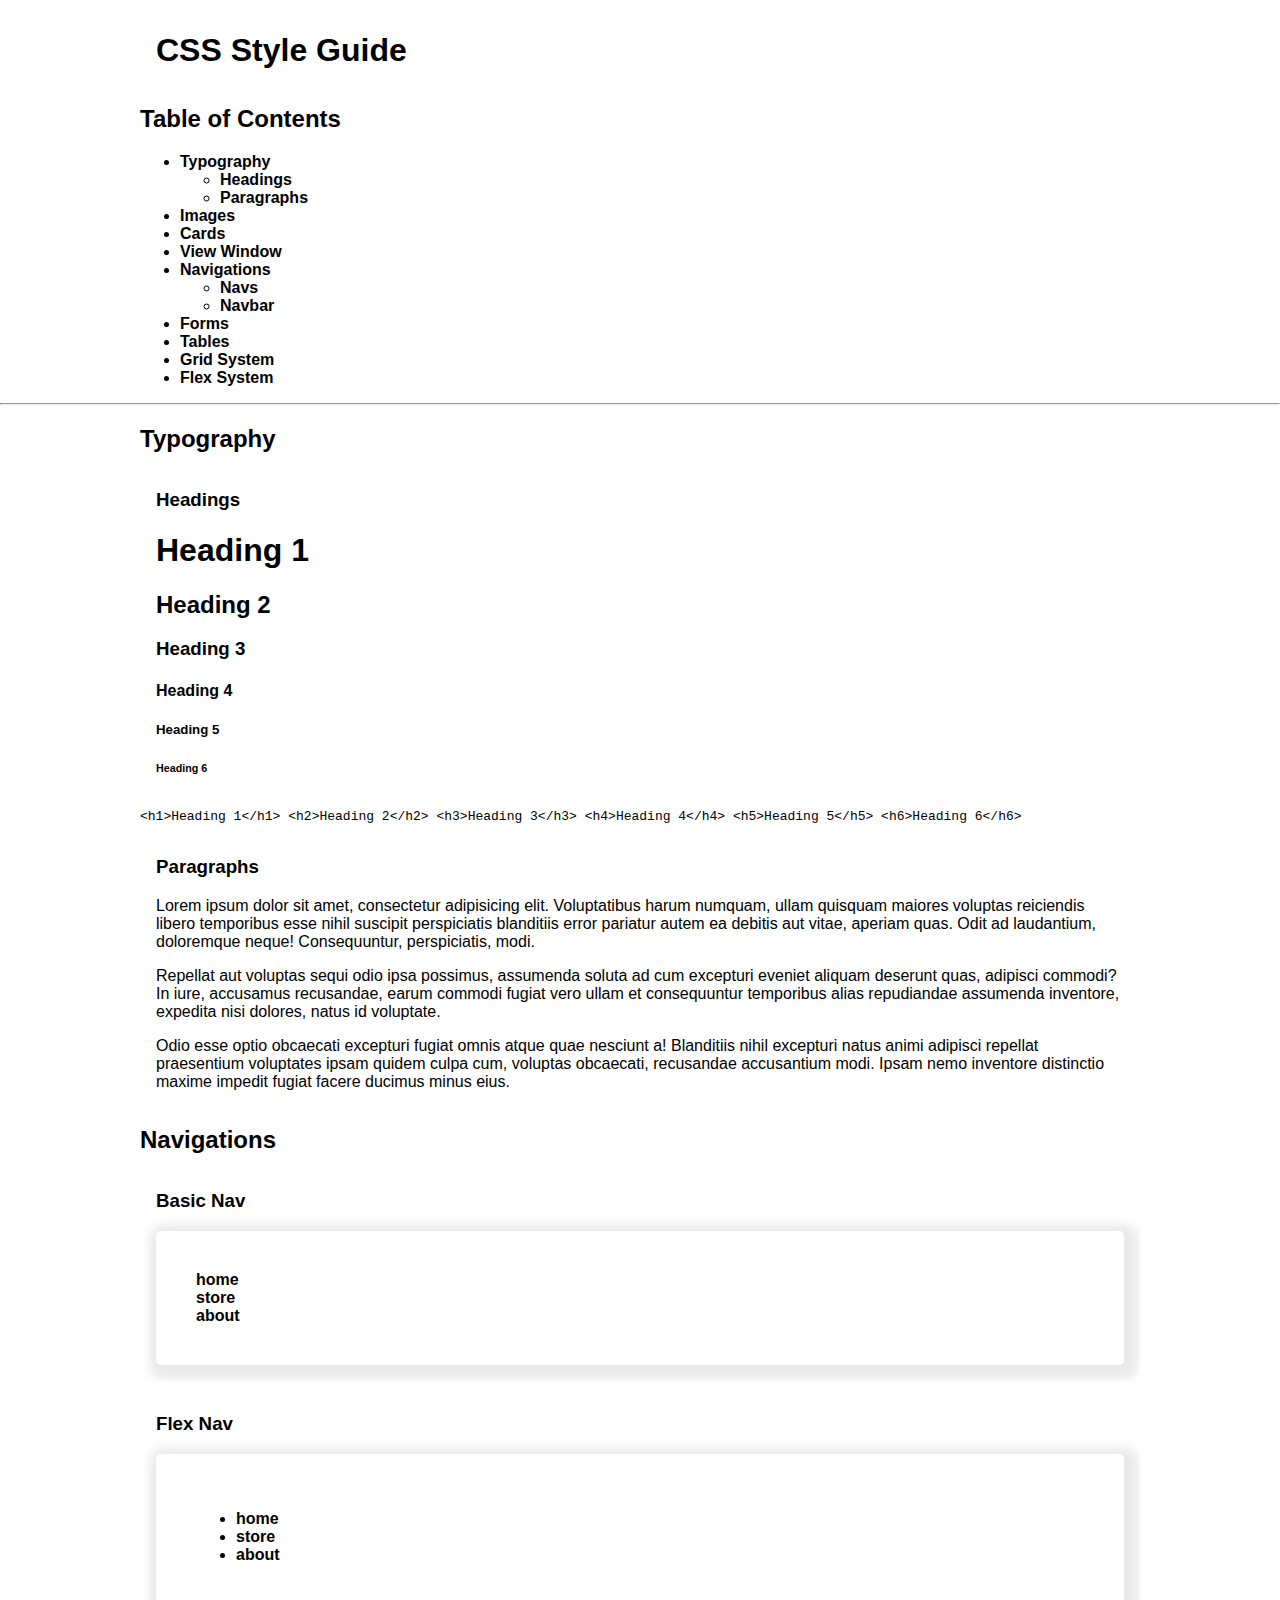
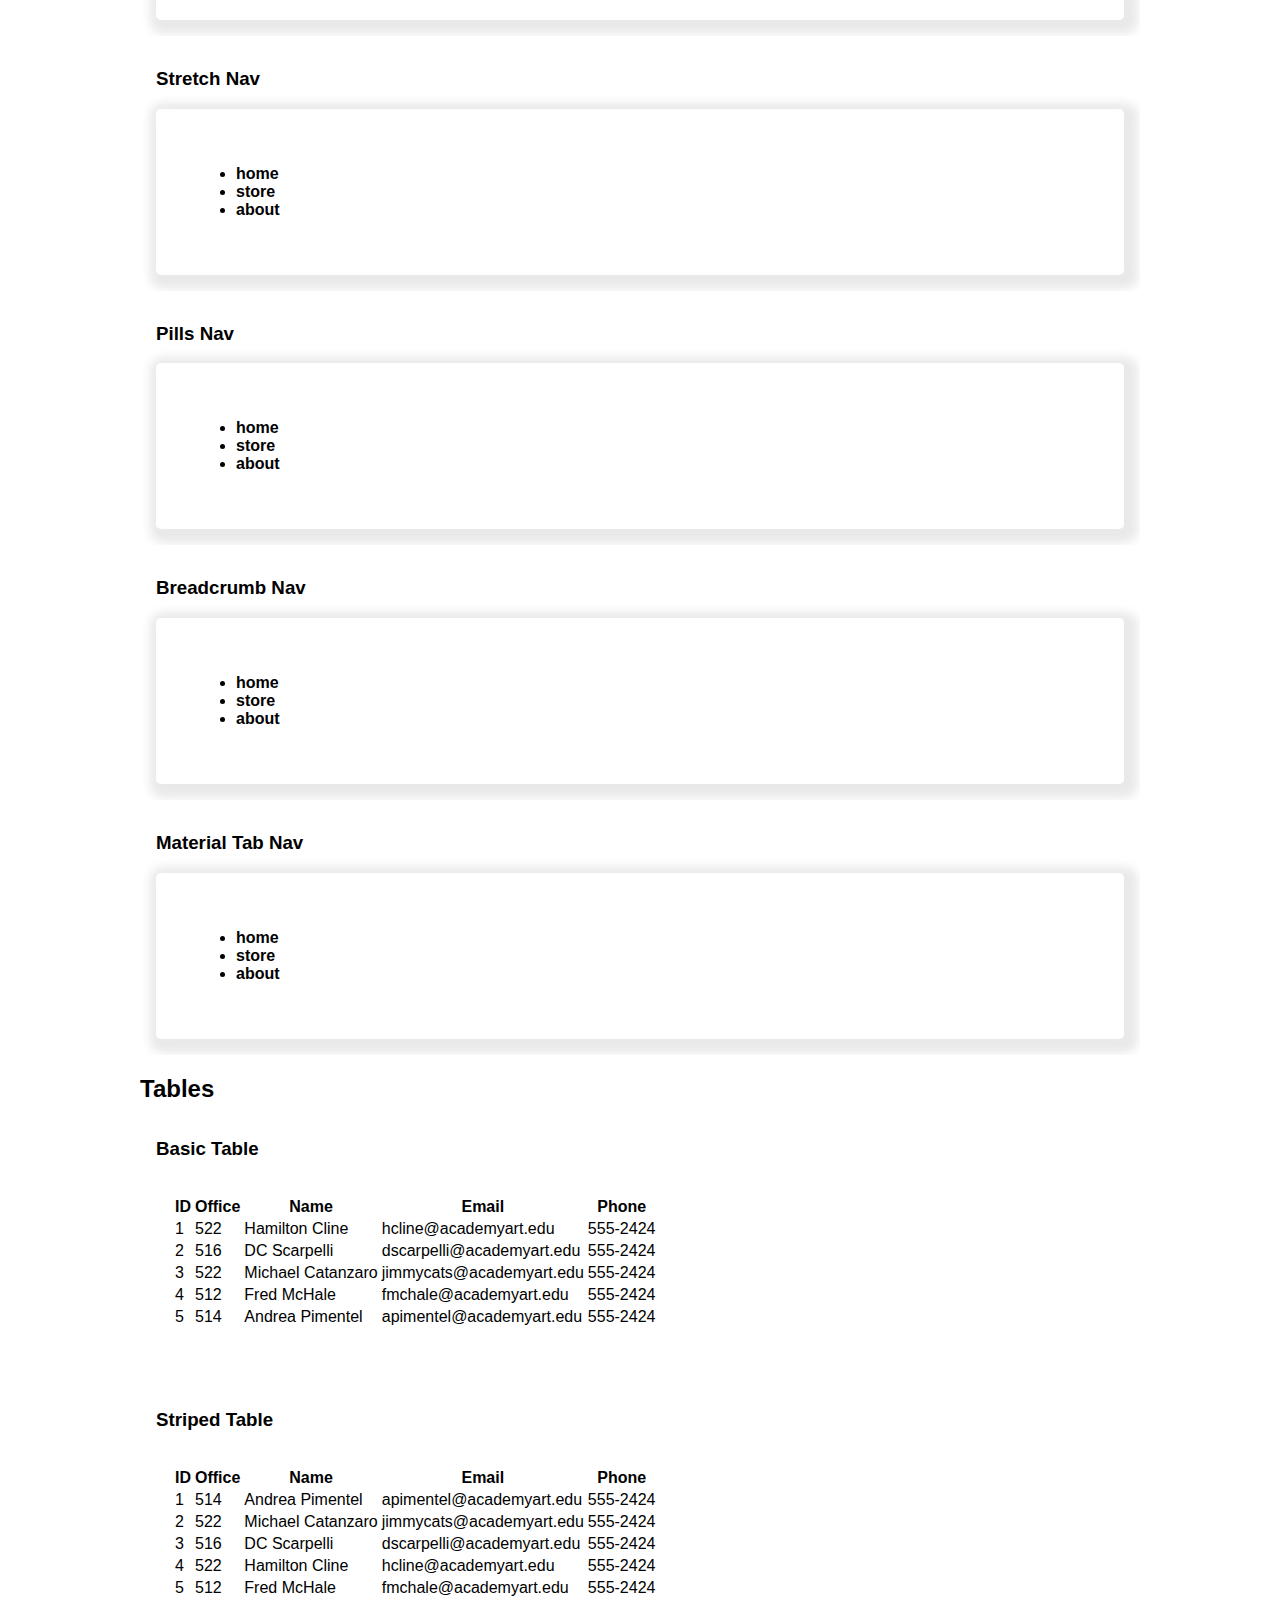
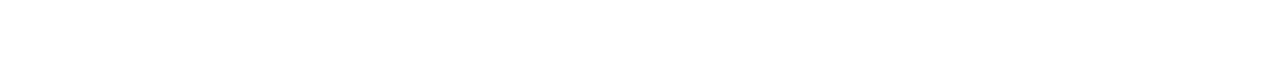
==== kim.yulhee/styleguide/index.html @ fe5c20c9 "edit styleguid" ====
<!DOCTYPE html>
<html lang="en">
<head>
	<meta charset="UTF-8">
	<title>CSS Styleguide</title>

	<meta name="viewport" content="width=device-width">

	<link rel="stylesheet" href="../lib/css/styleguide.css">
	<link rel="stylesheet" href="../lib/css/gridsystem.css">
	<link rel="stylesheet" href="../css/storetheme.css">
</head>
<body>

	<header class="container">
		<div class="card">
			<h1>CSS Style Guide</h1>
		</div>
	</header>

	<div class="container">
		<h2>Table of Contents</h2>

		<ul>
			<li><a href="#typography">Typography</a></li>
			<ul>
				<li><a href="#headings">Headings</a></li>
				<li><a href="#paragraphs">Paragraphs</a></li>
			</ul>
			<li><a href="#images">Images</a></li>
			<li><a href="#cards">Cards</a></li>
			<li><a href="#viewwindow">View Window</a></li>
			<li><a href="#navigations">Navigations</a></li>
			<ul>
				<li><a href="#navs">Navs</a></li>
				<li><a href="#navbar">Navbar</a></li>
			</ul>
			<li><a href="#forms">Forms</a></li>
			<li><a href="#tables">Tables</a></li>
			<li><a href="#grid">Grid System</a></li>
			<li><a href="#flex">Flex System</a></li>
		</ul>
	</div>

	<hr>

	<section id="typography" class="container">
		<h2>Typography</h2>

		
		<div class="card">
			<h3 id="headings">Headings</h3>
			<!-- h$*6>{Heading $} -->
			<h1>Heading 1</h1>
			<h2>Heading 2</h2>
			<h3>Heading 3</h3>
			<h4>Heading 4</h4>
			<h5>Heading 5</h5>
			<h6>Heading 6</h6>
		</div>

		<code>
&lt;h1>Heading 1&lt;/h1>
&lt;h2>Heading 2&lt;/h2>
&lt;h3>Heading 3&lt;/h3>
&lt;h4>Heading 4&lt;/h4>
&lt;h5>Heading 5&lt;/h5>
&lt;h6>Heading 6&lt;/h6>
		</code>


		<div class="card">
			<h3 id="paragraphs">Paragraphs</h3>
			<!-- p*3>lorem40 -->
			<p>Lorem ipsum dolor sit amet, consectetur adipisicing elit. Voluptatibus harum numquam, ullam quisquam maiores voluptas reiciendis libero temporibus esse nihil suscipit perspiciatis blanditiis error pariatur autem ea debitis aut vitae, aperiam quas. Odit ad laudantium, doloremque neque! Consequuntur, perspiciatis, modi.</p>
			<p>Repellat aut voluptas sequi odio ipsa possimus, assumenda soluta ad cum excepturi eveniet aliquam deserunt quas, adipisci commodi? In iure, accusamus recusandae, earum commodi fugiat vero ullam et consequuntur temporibus alias repudiandae assumenda inventore, expedita nisi dolores, natus id voluptate.</p>
			<p>Odio esse optio obcaecati excepturi fugiat omnis atque quae nesciunt a! Blanditiis nihil excepturi natus animi adipisci repellat praesentium voluptates ipsam quidem culpa cum, voluptas obcaecati, recusandae accusantium modi. Ipsam nemo inventore distinctio maxime impedit fugiat facere ducimus minus eius.</p>
		</div>
	</section>

	<section id="navigations" class="container">
		<h2>Navigations</h2>

		<script>
		const makeNav = (classes="") => {
			const links = ["home","store","about"];
			let ran = Math.floor(Math.random()*links.length);
			return `
			<div class="card soft">
			<nav class="${classes}">
				<ul>
					${links.reduce((r,o,i)=>r+`<li ${i===ran?'class="active"':''}>
						<a href="#">${o}</a>
					</li>`,'')}
					
				</ul>
			</nav>
			</div>
			`
		}
		</script>

		<div class="card">
			<h3>Basic Nav</h3>

			<!-- nav.nav>ul>li*3>a[href=#]>{Link $} -->
			<script>document.write(makeNav("nav"))</script>
		</div>

		<div class="card">
			<h3>Flex Nav</h3>

			<script>document.write(makeNav("nav-flex"))</script>
		</div>

		<div class="card">
			<h3>Stretch Nav</h3>

			<script>document.write(makeNav("nav-stretch"))</script>
		</div>

		<div class="card">
			<h3>Pills Nav</h3>

			<script>document.write(makeNav("nav-pills"))</script>
		</div>

		<div class="card">
			<h3>Breadcrumb Nav</h3>

			<script>document.write(makeNav("nav-crumbs"))</script>
		</div>

		<div class="card">
			<h3>Material Tab Nav</h3>

			<script>document.write(makeNav("nav-material"))</script>
		</div>
	</section>


	<section id="tables" class="container">
		<h2>Tables</h2>

		<script>
		// THIS IS JUST FOR EXAMPLES
		const makeTable = (classes='') => {
			const head = ["ID","Office","Name","Email","Phone"];
			const body = [
				["522","Hamilton Cline",	"hcline@academyart.edu",	"555-2424"],
				["512","Fred McHale",		"fmchale@academyart.edu",	"555-2424"],
				["522","Michael Catanzaro",	"jimmycats@academyart.edu",	"555-2424"],
				["514","Andrea Pimentel",	"apimentel@academyart.edu",	"555-2424"],
				["516","DC Scarpelli",		"dscarpelli@academyart.edu","555-2424"]
			].sort(()=>Math.random()-.5);
			return `
			<div class="container">
			<div class="card card-light">
			<table class="${classes}">
				<thead><tr>${head.reduce((r,o)=>r+`<th>${o}</th>`,"")}</tr></thead>
				<tbody>${body.reduce((r,o,i)=>r+
					`<tr>${
						[i+1,...o].reduce((r,o)=>r+`<td>${o}</td>`,"")
					}</tr>`
				,"")}</tbody>
			</table>
			</div>
			</div>
			`;
		}
		</script>



		<div class="card">
			<h3>Basic Table</h3>

			<script>document.write(makeTable("table"))</script>
		</div>

		<div class="card">
			<h3>Striped Table</h3>

			<script>document.write(makeTable("table striped"))</script>
		</div>
	</section>


	<script src="https://code.jquery.com/jquery-3.2.1.min.js"></script>

	<script>
	$("[class*='nav'] a").on("click",function(e){
		e.preventDefault();
		$(this).parent().addClass("active")
			.siblings().removeClass("active")
	})
	</script>
	
</body>
</html>
---- kim.yulhee/lib/css/styleguide.css ----
/* ELEMENT RESETS */

*, *::before, *::after {
	box-sizing:border-box;
}

:root {
    --color-neutral-dark: #333;
    --color-neutral-medium: #999;
    --color-neutral-light: #f9f9f9;;
    --header-height:3rem;
}

body {
	margin:0;
	font-size:100%;
	font-family: 'Montserrat', sans-serif;
}

h1,
h2,
h3,
h4,
h5,
h6 {
	font-family: 'Montserrat', sans-serif;
}


a {
	color:inherit;
	font-weight:bold;
	text-decoration: none;
}
a:hover {
	text-decoration: underline;
}





/* SMALL CLASSES */

.container {
	max-width:1000px;
	margin-right: auto;
	margin-left: auto;
}

.categories {
	text-align: center;
	padding: 20px 20px 10px 20px;
	width: 100%;
}
.footer {
  width: 100%;
  height: auto;
  color: white;
  background-color: #212121;
  text-align: center;
  font-size: 14px;
  margin-top: 200px;
  padding: 30px 30px 30px 30px;
  text-decoration: none;x
}

.image_div {
	width: 100px;
	height: 100px;
	margin: auto;
}



/* ATOMIC CLASSES */

.display-flex { display:flex; }
.display-inline-flex { display:inline-flex; }
.display-block { display:block; }
.display-inline-block { display:inline-block; }

.flex-stretch { flex: 1 1 auto; }
.flex-none { flex: none; }

.flex-align-center { align-items:center; }
.flex-justify-center { justify-content:center; }




/* COMPONENT CLASSES */

.navbar {
	background-color:var(--color-neutral-dark);
	color:var(--color-neutral-light);
	line-height: var(--header-height);
	padding: 20px 0px 20px 0px;
}
.navbar h1 {
	margin:0;
	font-size:1em;
}
.navbar a {
	padding:0 1em;
}


.nav ul {
	list-style-type:none;
	margin-top: 0;
	margin-bottom: 0;
	padding-left: 0;
}




/* CARD */
.card {
	background-color:white;
	padding:1em;
	overflow:hidden;
	position:relative;
	margin-top: 1em;
	margin-bottom: 1em;
}

	.card>:first-child { margin-top:0; }
	.card>:last-child { margin-bottom:0; }

	.card.soft {
    	box-shadow: 4px 4px 10px 10px rgba(39,43,38,0.1);
		border-radius:0.3em;
		padding: 40px;
	}

	.card.medium {
		background-color:var(--color-neutral-medium);
	}

	.card.flat {
		padding:0;
	}



/* VIEW WINDOW */

.view-window {
	height:100vh;
	position:relative;
	overflow:hidden;
	background-size:cover;
	background-position:center;
}
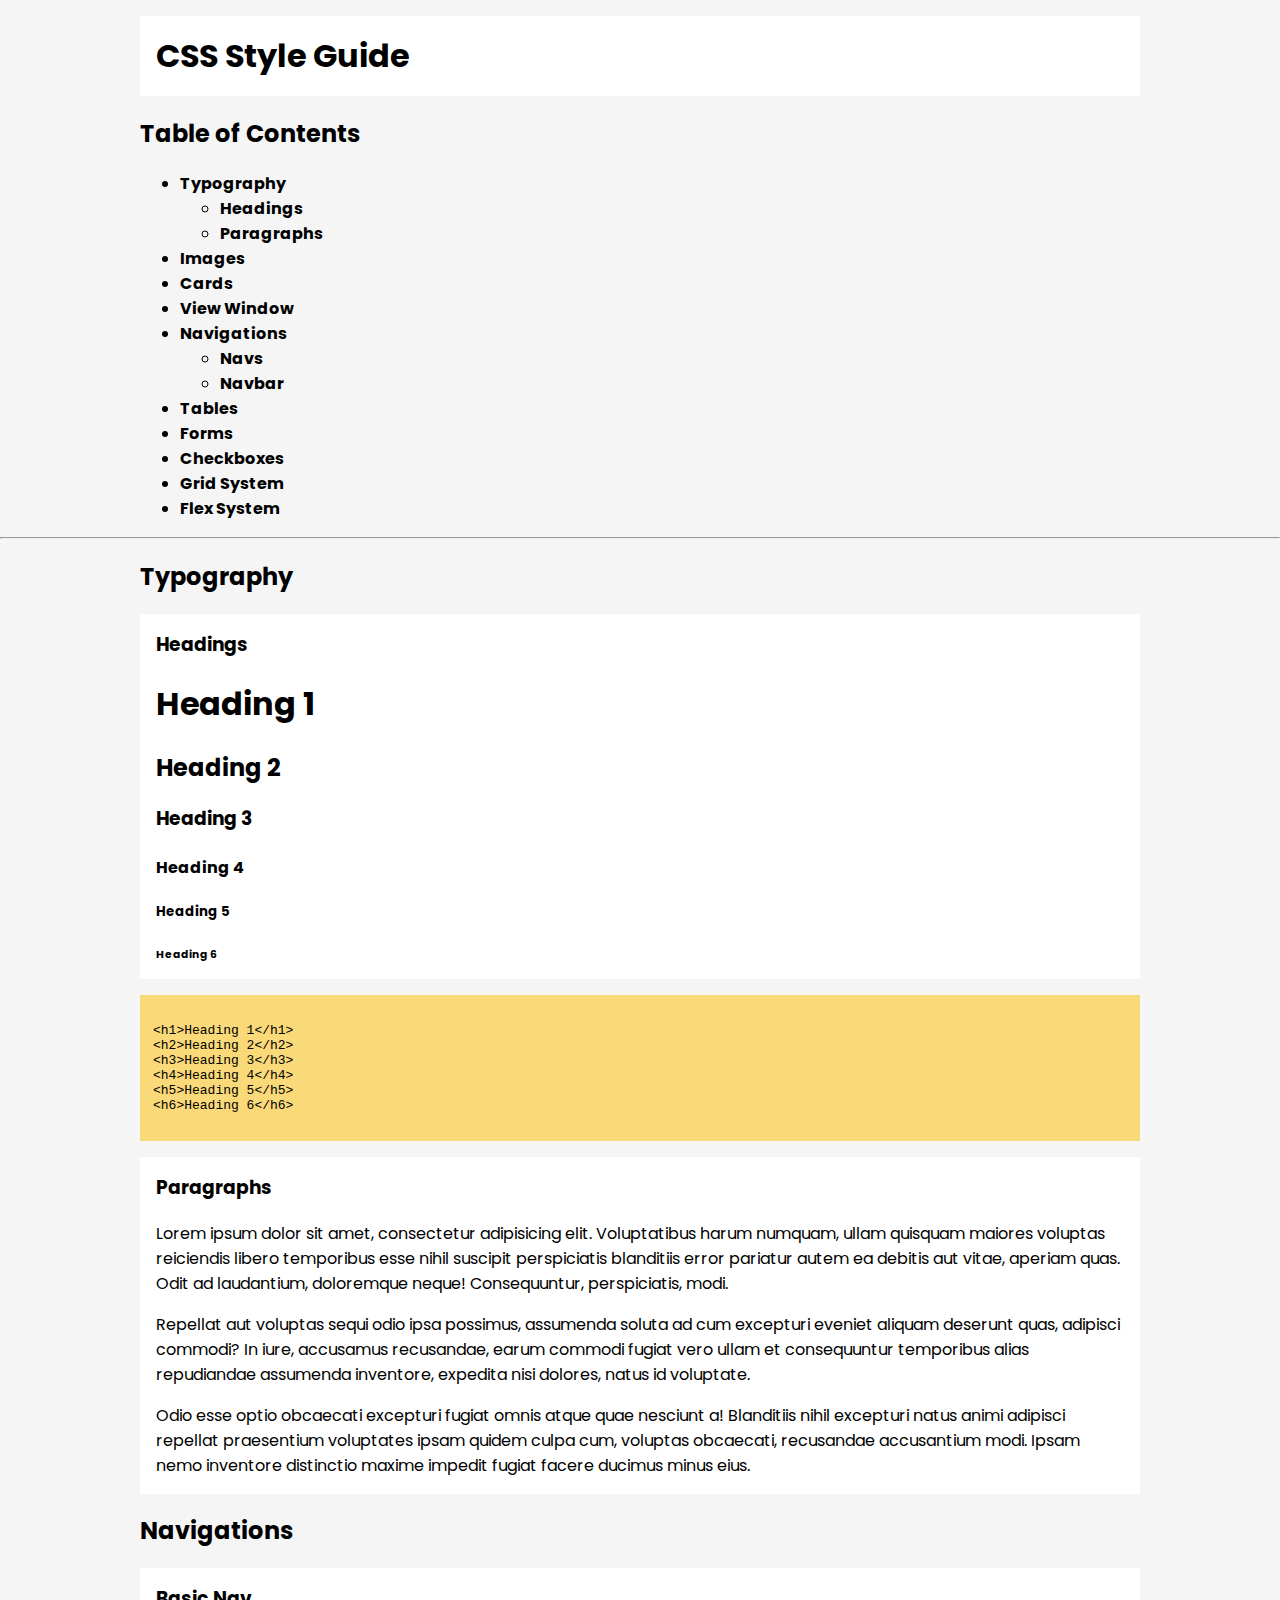
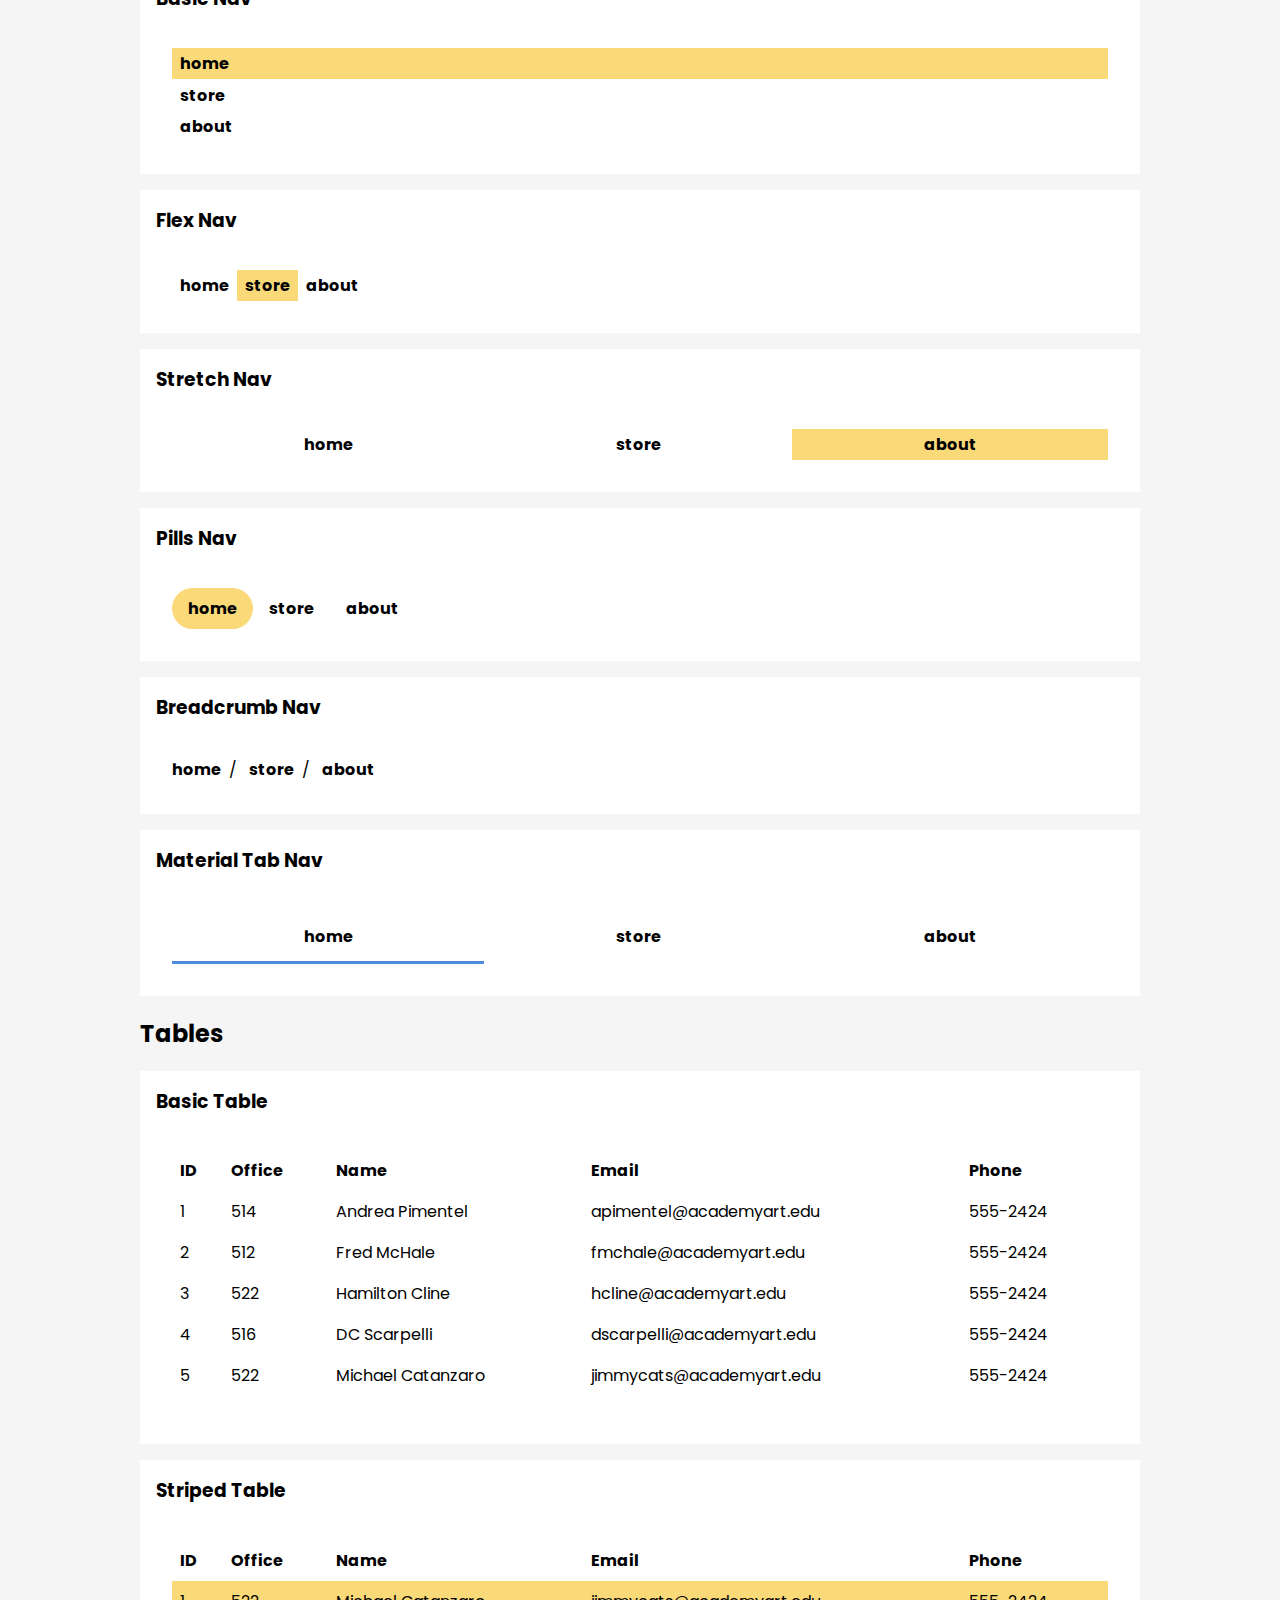
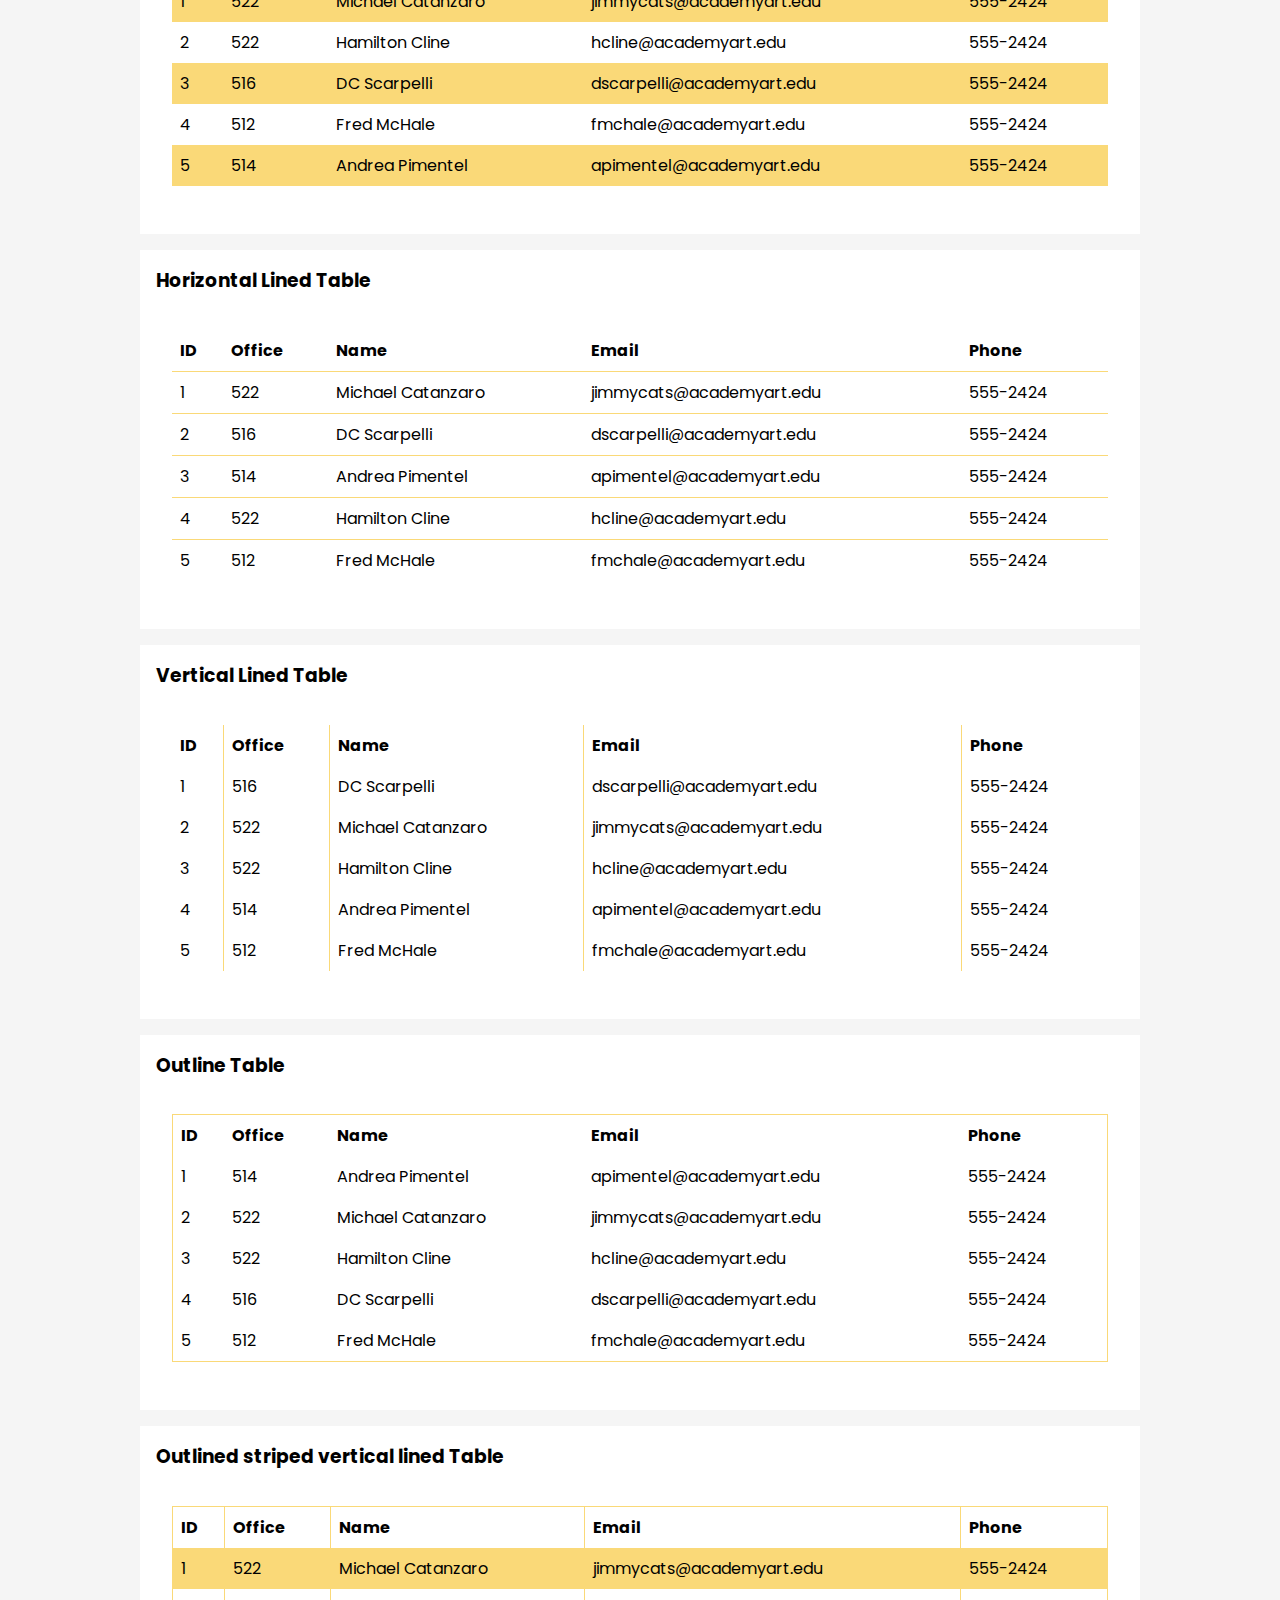
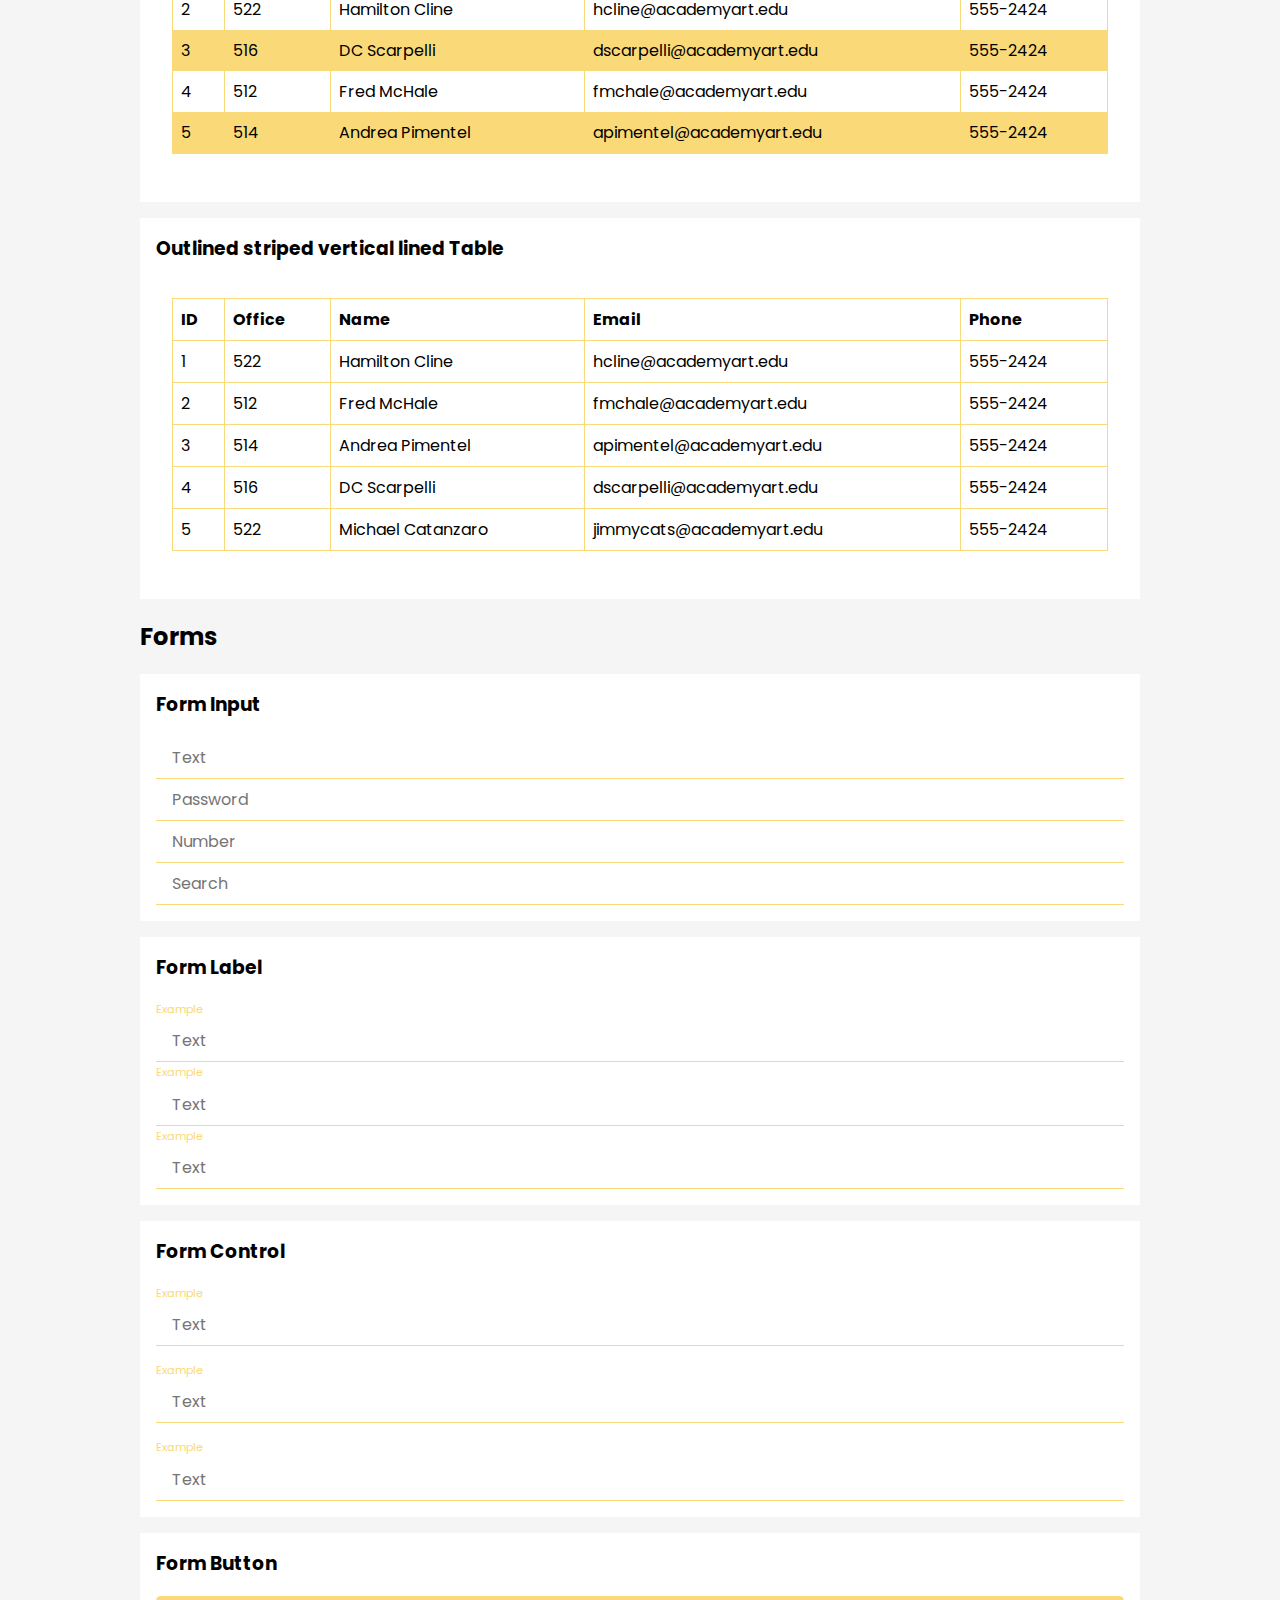
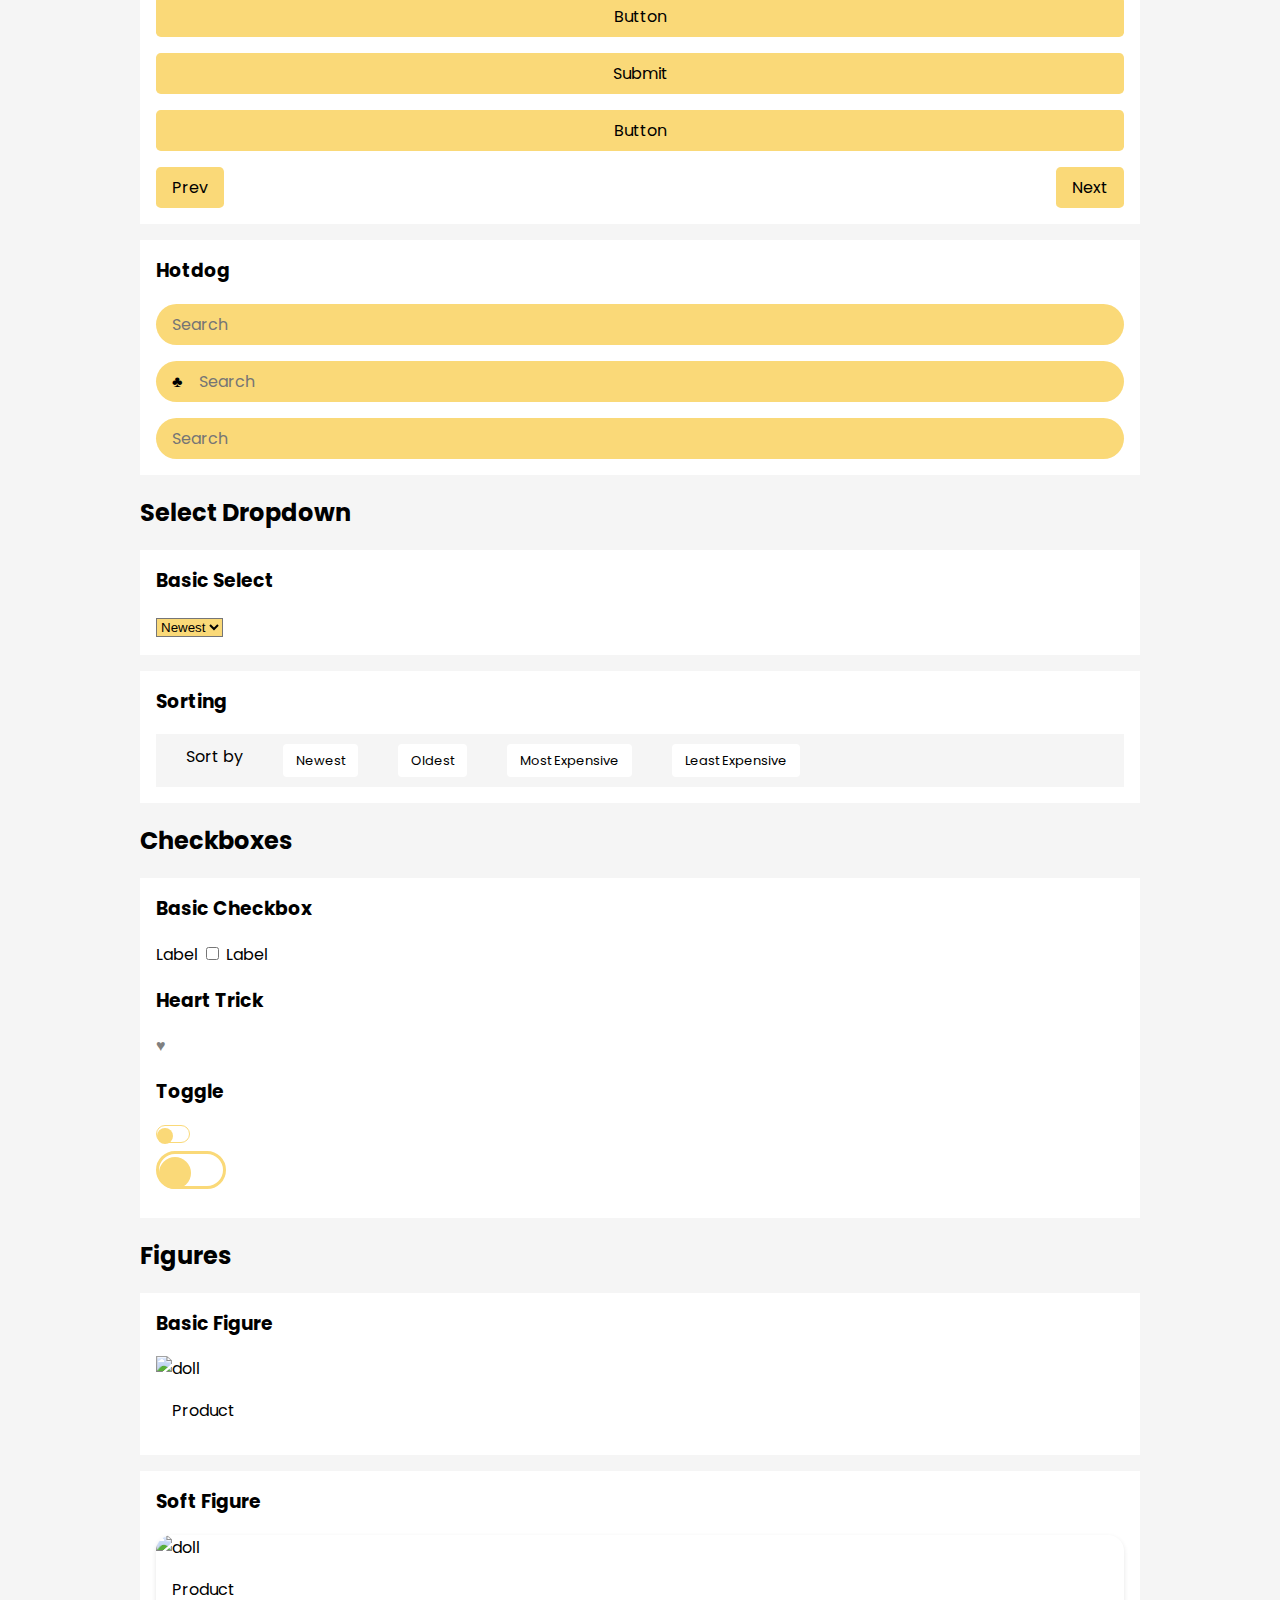
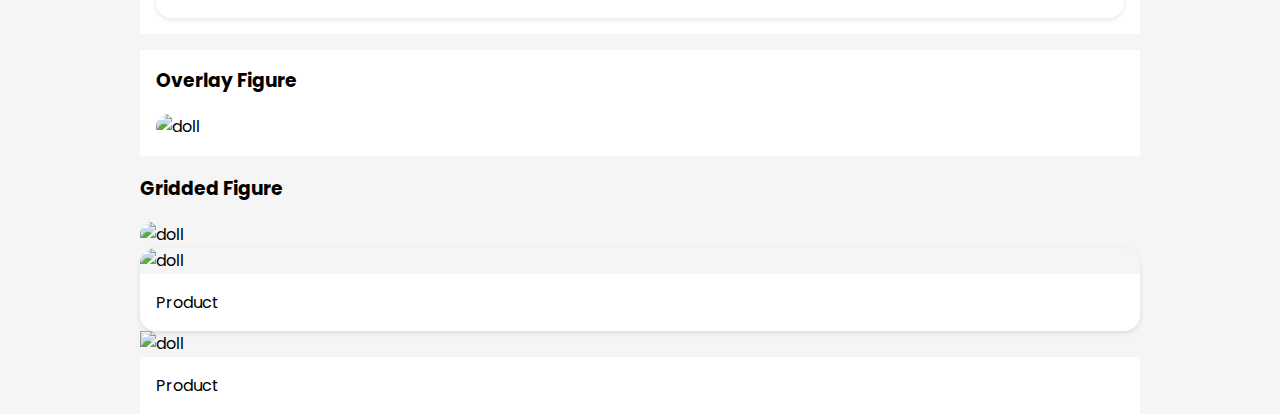
==== commit c9545677: "edit website for final" ====
--- a/kim.yulhee/styleguide/index.html
+++ b/kim.yulhee/styleguide/index.html
@@ -10,6 +10,8 @@
 	<link rel="stylesheet" href="../lib/css/styleguide.css">
 	<link rel="stylesheet" href="../lib/css/gridsystem.css">
 	<link rel="stylesheet" href="../css/storetheme.css">
+	<link href="https://fonts.googleapis.com/css?family=Poppins&display=swap" rel="stylesheet">
+
 </head>
 <body>
 
@@ -36,8 +38,9 @@
 				<li><a href="#navs">Navs</a></li>
 				<li><a href="#navbar">Navbar</a></li>
 			</ul>
+			<li><a href="#tables">Tables</a></li>
 			<li><a href="#forms">Forms</a></li>
-			<li><a href="#tables">Tables</a></li>
+			<li><a href="#checboxes">Checkboxes</a></li>
 			<li><a href="#grid">Grid System</a></li>
 			<li><a href="#flex">Flex System</a></li>
 		</ul>
@@ -184,7 +187,280 @@
 
 			<script>document.write(makeTable("table striped"))</script>
 		</div>
-	</section>
+
+		<div class="card">
+			<h3>Horizontal Lined Table</h3>
+
+			<script>document.write(makeTable("table lined horizontal"))</script>
+		</div>
+
+		<div class="card">
+			<h3>Vertical Lined Table</h3>
+
+			<script>document.write(makeTable("table lined vertical"))</script>
+		</div>
+
+		<div class="card">
+			<h3>Outline Table</h3>
+
+			<script>document.write(makeTable("table lined outline"))</script>
+		</div>
+
+		<div class="card">
+			<h3>Outlined striped vertical lined Table</h3>
+
+			<script>document.write(makeTable("table striped lined outline vertical"))</script>
+		</div>
+
+		<div class="card">
+			<h3>Outlined striped vertical lined Table</h3>
+
+			<script>document.write(makeTable("table lined all"))</script>
+		</div>
+	</section>
+
+
+	<section id="forms" class="container">
+		<h2>Forms</h2>
+
+		<div class="card">
+			<h3>Form Input</h3>
+
+			<input type="text" class="form-input" placeholder="Text">
+			<input type="password" class="form-input" placeholder="Password">
+			<input type="number" class="form-input" placeholder="Number">
+			<input type="search" class="form-input" placeholder="Search">
+		</div>
+
+		<div class="card">
+			<h3>Form Label</h3>
+
+			<label for="input-example1" class="form-label">Example</label>
+			<input type="text" class="form-input" placeholder="Text" id="input-example1">
+
+			<label for="input-example2" class="form-label">Example</label>
+			<input type="text" class="form-input" placeholder="Text" id="input-example2">
+
+			<label for="input-example3" class="form-label">Example</label>
+			<input type="text" class="form-input" placeholder="Text" id="input-example3">
+		</div>
+
+		<div class="card">
+			<h3>Form Control</h3>
+
+			<div class="form-control">
+				<label for="input-example4" class="form-label">Example</label>
+				<input type="text" class="form-input" placeholder="Text" id="input-example4">
+			</div>
+
+			<div class="form-control">
+				<label for="input-example5" class="form-label">Example</label>
+				<input type="text" class="form-input" placeholder="Text" id="input-example5">
+			</div>
+
+			<div class="form-control">
+				<label for="input-example6" class="form-label">Example</label>
+				<input type="text" class="form-input" placeholder="Text" id="input-example6">
+			</div>
+		</div>
+
+		<div class="card">
+			<h3>Form Button</h3>
+
+			<div class="form-control">
+				<button type="button" class="form-button">Button</button>
+			</div>
+
+			<div class="form-control">
+				<input type="submit" class="form-button" value="Submit">
+			</div>
+
+			<div class="form-control">
+				<a href="#" class="form-button">Button</a>
+			</div>
+
+			<div class="form-control display-flex">
+				<div class="flex-none">
+					<a href="#" class="form-button">Prev</a>
+				</div>
+				<div class="flex-stretch"></div>
+				<div class="flex-none">
+					<a href="#" class="form-button">Next</a>
+				</div>
+			</div>
+		</div>
+
+		<div class="card">
+			<h3>Hotdog</h3>
+
+			<div class="form-control">
+				<input type="search" class="hotdog" placeholder="Search">
+			</div>
+
+			<div class="form-control">
+				<label class="hotdog">
+					<div class="flex-none">&clubs;</div>
+					<div class="flex-stretch">
+						<input type="search" placeholder="Search">
+					</div>
+				</label>
+			</div>
+
+			<div class="form-control display-flex">
+				<div class="flex-stretch"></div>
+				<input type="search" class="hotdog" placeholder="Search">
+			</div>
+		</div>
+	</section>
+
+	<section id="checkboxes" class="container">
+		<h2>Select Dropdown</h2>
+
+		<div class="card">
+			<h3>Basic Select</h3>
+			<div class="form-select">
+				<select>
+					<option value="1">Newest</option>
+					<option value="2">Oldest</option>
+				</select>
+			</div>
+		</div>
+
+		<div class="card">
+			<h3>Sorting</h3>
+			<div class="form-control display-flex filter-bar">
+				<div class="flex-none filter-item">
+					Sort by
+				</div>
+				<div class="filter-item">
+					<button type="button" class="filter-button form-button js-sort" data-value=1>Newest</button>
+				</div>
+				<div class="filter-item">
+					<button type="button" class="filter-button form-button js-sort" data-value=2>Oldest</button>
+				</div>
+				<div class="filter-item">
+					<button type="button" class="filter-button form-button js-sort" data-value=3>
+					Most Expensive</button>
+				</div>
+				<div class="filter-item">
+					<button type="button" class="filter-button form-button js-sort" data-value=4>Least Expensive</button>
+				</div>
+			</div>
+		</div>
+	</section>
+
+
+	<section id="checkboxes" class="container">
+		<h2>Checkboxes</h2>
+
+		<div class="card">
+			<h3>Basic Checkbox</h3>
+
+			<div class="form-control">
+				<label for="check-example1">Label</label>
+				<label>
+					<input type="checkbox" id="check-example1">
+					Label
+				</label>
+			</div>
+
+			<h3>Heart Trick</h3>
+
+			<div class="form-control">
+				<div class="heart-toggle">
+					<input type="checkbox" id="heart-example1" class="hidden">
+					<label for="heart-example1">&hearts;</label>
+				</div>
+			</div>
+
+			<h3>Toggle</h3>
+
+			<div class="form-control">
+				<div class="toggle">
+					<input type="checkbox" id="toggle1" class="hidden">
+					<label for="toggle1"></label>
+				</div>
+				<div class="toggle" style="font-size:2em">
+					<input type="checkbox" id="toggle2" class="hidden">
+					<label for="toggle2"></label>
+				</div>
+			</div>
+		</div>
+	</section>
+
+
+
+	<section id="figures" class="container">
+		<h2>Figures</h2>
+
+		<div class="card">
+			<h3>Basic Figure</h3>
+
+			<figure class="product-figure">
+				<img src="../img/stuffed_animal_1.JPG" alt="doll">
+				<figcaption>
+					Product
+				</figcaption>
+			</figure>
+		</div>
+
+		<div class="card">
+			<h3>Soft Figure</h3>
+
+			<figure class="product-figure soft">
+				<img src="../img/stuffed_animal_1.JPG" alt="doll">
+				<figcaption>
+					Product
+				</figcaption>
+			</figure>
+		</div>
+
+		<div class="card">
+			<h3>Overlay Figure</h3>
+
+			<figure class="product-figure overlay">
+				<img src="../img/stuffed_animal_1.JPG" alt="doll">
+				<figcaption>
+					Product
+				</figcaption>
+			</figure>
+		</div>
+
+		<h3>Gridded Figure</h3>
+		<div class="grid gap">
+			<div class="col-xs-12 col-md-4">
+
+				<figure class="product-figure overlay">
+					<img src="../img/stuffed_animal_1.JPG" alt="doll">
+					<figcaption>
+						Product
+					</figcaption>
+				</figure>
+			</div>
+			<div class="col-xs-12 col-md-4">
+				<figure class="product-figure soft">
+					<img src="../img/stuffed_animal_1.JPG" alt="doll">
+					<figcaption>
+						Product
+					</figcaption>
+				</figure>
+			</div>
+			<div class="col-xs-12 col-md-4">
+				<figure class="product-figure">
+					<img src="../img/stuffed_animal_1.JPG" alt="doll">
+					<figcaption>
+						Product
+					</figcaption>
+				</figure>
+			</div>
+		</div>
+
+	</section>
+
+
+
+
+
 
 
 	<script src="https://code.jquery.com/jquery-3.2.1.min.js"></script>
--- a/kim.yulhee/lib/css/styleguide.css
+++ b/kim.yulhee/lib/css/styleguide.css
@@ -5,16 +5,27 @@
 }
 
 :root {
-    --color-neutral-dark: #333;
-    --color-neutral-medium: #999;
-    --color-neutral-light: #f9f9f9;;
+    --color-neutral-dark: #fad978;
+    --color-neutral-medium: #fad978;
+    --color-neutral-light: #fad978;
+    --color-neutral-medium: #fad978;
+
+    --color-main-dark: #fad978;
+    --color-main-medium: #4a8be0;
+    --color-main-light: #fad978;
+
     --header-height:3rem;
 }
 
 body {
 	margin:0;
 	font-size:100%;
-	font-family: 'Montserrat', sans-serif;
+	font-family: 'Poppins', sans-serif;
+    background-color:#f5f5f5;
+}
+
+.product-description{
+	color: #000000;
 }
 
 h1,
@@ -23,9 +34,19 @@
 h4,
 h5,
 h6 {
-	font-family: 'Montserrat', sans-serif;
-}
-
+	font-family: 'Poppins', sans-serif;
+	color: #000000;
+}
+
+
+
+.product_list_title {
+  text-align: center;
+}
+
+.texts{
+	text-align: center;
+}
 
 a {
 	color:inherit;
@@ -36,9 +57,63 @@
 	text-decoration: underline;
 }
 
-
-
-
+code {
+	display:block;
+	padding:1em;
+	white-space:pre-wrap;
+	background-color:var(--color-neutral-dark);
+	color:black;
+}
+
+.photo{
+	width: 100%;
+}
+
+
+.main-photo {
+	padding:1em;
+	overflow:hidden;
+	position:relative;
+	margin-top: 1em;
+	margin-bottom: 1em;
+}
+
+.product-main {
+  background-color:#fad978;
+  margin: 10px;
+}
+
+.product-main figcaption {
+  padding:1em;
+  background-color:#fad978;
+}
+
+.image-square {
+	margin: 0 20px 0 0;
+}
+
+.logo-text {
+	display: inline-block;
+}
+
+.button-wrapper {
+	padding: 0 5px;
+}
+
+.user-list {
+	padding: 5px 0;
+}
+
+.footer-text {
+	text-align: left;
+	margin-left: 20%;
+	margin-right: 20%;
+}
+
+.footer-content {
+	width: 70%;
+	margin-left:15%;
+}
 
 /* SMALL CLASSES */
 
@@ -48,28 +123,7 @@
 	margin-left: auto;
 }
 
-.categories {
-	text-align: center;
-	padding: 20px 20px 10px 20px;
-	width: 100%;
-}
-.footer {
-  width: 100%;
-  height: auto;
-  color: white;
-  background-color: #212121;
-  text-align: center;
-  font-size: 14px;
-  margin-top: 200px;
-  padding: 30px 30px 30px 30px;
-  text-decoration: none;x
-}
-
-.image_div {
-	width: 100px;
-	height: 100px;
-	margin: auto;
-}
+.hidden { display:none; }
 
 
 
@@ -89,13 +143,12 @@
 
 
 
+
 /* COMPONENT CLASSES */
 
 .navbar {
 	background-color:var(--color-neutral-dark);
-	color:var(--color-neutral-light);
 	line-height: var(--header-height);
-	padding: 20px 0px 20px 0px;
 }
 .navbar h1 {
 	margin:0;
@@ -106,11 +159,84 @@
 }
 
 
+.nav-material ul,
+.nav-crumbs ul,
+.nav-pills ul,
+.nav-stretch ul,
+.nav-flex ul,
 .nav ul {
 	list-style-type:none;
 	margin-top: 0;
 	margin-bottom: 0;
 	padding-left: 0;
+}
+.nav-material a,
+.nav-pills a,
+.nav-stretch a,
+.nav-flex a,
+.nav a {
+	display:block;
+	padding:0.2em 0.5em;
+	text-decoration:none;
+}
+.nav-pills a:hover,
+.nav-stretch a:hover,
+.nav-flex a:hover,
+.nav a:hover {
+	background-color:var(--color-neutral-medium);
+	color:white;
+}
+.nav-pills li.active a,
+.nav-stretch li.active a,
+.nav-flex li.active a,
+.nav li.active a {
+	background-color:var(--color-neutral-light);
+}
+
+.nav-material ul,
+.nav-crumbs ul,
+.nav-pills ul,
+.nav-stretch ul,
+.nav-flex ul {
+	display:flex;
+}
+.nav-material li,
+.nav-stretch li {
+	flex:1 1 auto;
+	text-align:center;
+}
+
+
+.nav-pills a {
+	border-radius:2em;
+	padding:0.5em 1em;
+}
+
+.nav-crumbs li:not(:first-child)::before {
+	content:'/';
+	margin:0 0.5em;
+}
+
+
+.nav-material a {
+	position:relative;
+	line-height:var(--header-height);
+}
+.nav-material a:hover {
+	background-color:var(--color-neutral-light);
+}
+.nav-material a::after {
+	content:'';
+	position:absolute;
+	bottom:0;
+	left:0;
+	width:100%;
+	height:0;
+	background-color:var(--color-main-medium);
+	transition:all 0.3s;
+}
+.nav-material li.active a::after {
+	height:3px;
 }
 
 
@@ -126,22 +252,33 @@
 	margin-bottom: 1em;
 }
 
-	.card>:first-child { margin-top:0; }
-	.card>:last-child { margin-bottom:0; }
-
-	.card.soft {
-    	box-shadow: 4px 4px 10px 10px rgba(39,43,38,0.1);
-		border-radius:0.3em;
-		padding: 40px;
-	}
-
-	.card.medium {
-		background-color:var(--color-neutral-medium);
-	}
-
-	.card.flat {
-		padding:0;
-	}
+.card>:first-child { margin-top:0; }
+.card>:last-child { margin-bottom:0; }
+
+.card.soft {
+	border-radius:0.3em;
+}
+
+.card.dark {
+	background-color:var(--color-neutral-dark);
+	color:var(--color-neutral-light);
+}
+.card.medium {
+	background-color:var(--color-neutral-medium);
+}
+
+.card.flat {
+	padding:0;
+}
+
+.card-section {
+	padding:1em;
+}
+.card-section+.card-section {
+	border-top:1px solid var(--color-neutral-light);
+}
+
+
 
 
 
@@ -153,5 +290,169 @@
 	overflow:hidden;
 	background-size:cover;
 	background-position:center;
-}
-
+	background-attachment: fixed;
+}
+
+
+
+
+
+/* TABLES */
+.table {
+	width:100%;
+	border-collapse:collapse;
+}
+	.table th,
+	.table td {
+		padding: 0.5em;
+		text-align:left;
+	}
+
+	.table.striped tbody tr:nth-child(odd) {
+		background-color:var(--color-neutral-light);
+	}
+
+	.table.lined.all tbody tr,
+	.table.lined.horizontal tbody tr {
+		border-top:1px solid var(--color-neutral-light);
+	}
+
+	.table.lined.all th:not(:first-child),
+	.table.lined.all td:not(:first-child),
+	.table.lined.vertical th:not(:first-child),
+	.table.lined.vertical td:not(:first-child) {
+		border-left:1px solid var(--color-neutral-light);
+	}
+
+	.table.lined.all,
+	.table.lined.outline {
+		border:1px solid var(--color-neutral-light);
+	}
+
+
+
+
+
+
+
+
+/* FORMS */
+
+.form-control {
+    margin: 1em 0;
+}
+.form-input {
+    display: inline-block;
+    width: 100%;
+    color: inherit;
+    font: inherit;
+    border-width: 0;
+    background-color: transparent;
+    border-bottom: 1px solid var(--color-neutral-light);
+    padding: 0.5em 1em;
+    outline: 0;
+}
+.form-input:focus {
+	border-bottom-color:var(--color-main-medium);
+}
+.form-label {
+    display: block;
+    font-size: 0.7em;
+    margin: 0.2em 0;
+    color: var(--color-neutral-medium);
+}
+
+
+
+
+
+.form-button {
+    display: inline-block;
+    width: 100%;
+    border-width: 0;
+    background-color: var(--color-neutral-light);
+    padding: 0.5em 1em;
+    color: inherit;
+    font: inherit;
+    text-align: center;
+    border-radius: 0.3em;
+    cursor: pointer;
+    text-decoration: none;
+    outline:0;
+    -webkit-appearance: none;
+}
+.form-button:hover {
+    text-decoration: none;
+}
+.form-button:active {
+    background-color:var(--color-main-light);
+}
+
+
+.hotdog {
+    display: inline-block;
+    width: 100%;
+    border-width: 0;
+    background-color: var(--color-neutral-light);
+    padding: 0.5em 1em;
+    font: inherit;
+    color: inherit;
+    border-radius: 2em;
+    outline:0;
+    display:flex;
+}
+.hotdog input {
+	background-color:transparent;
+	color:inherit;
+	font:inherit;
+	border-width:0;
+	line-height:inherit;
+	width:100%;
+	display:block;
+	outline:0;
+	padding:0 1em;
+}
+.hotdog.light {
+	background-color:#f5f5f5;
+}
+
+
+
+
+
+
+/* CHECKBOXES */
+.heart-toggle label {
+	transition:all 0.3s;
+	transform:scale(1,1);
+	color:gray;
+	display:inline-block;
+}
+.heart-toggle input:checked + label {
+	color:red;
+	transform:scale(1.3,1.3);
+}
+
+
+.toggle label {
+    display: inline-block;
+    width: 2em;
+    height: 1em;
+    background-color: white;
+    border: 0.1em solid var(--color-neutral-light);
+    box-sizing: content-box;
+    border-radius: 1em;
+}
+.toggle label::after {
+    content: '';
+    width: 1em;
+    height: 1em;
+    background-color: var(--color-neutral-medium);
+    display: inline-block;
+    border-radius: 1em;
+    transition: all 0.3s;
+    transform: translateX(0);
+}
+.toggle input:checked + label::after {
+    transform: translateX(1em);
+}
--- a/kim.yulhee/css/storetheme.css
+++ b/kim.yulhee/css/storetheme.css
@@ -0,0 +1,158 @@
+
+[class*='col-']>.card {
+  margin:0;
+  height:100%;
+}
+
+.form-select select,
+.form-button {
+  background-color:#fad978;
+}
+
+
+
+/* FIGURE */
+.product-figure {
+  margin:0;
+}
+.product-figure img {
+  width:100%;
+  max-height:30vh;
+  object-fit:cover;
+  vertical-align:text-bottom;
+}
+.product-figure figcaption {
+  padding:1em;
+  background-color:white;
+}
+
+.product-figure.soft {
+  border-radius:1em;
+  overflow:hidden;
+  box-shadow:0 2px 5px rgba(0,0,0,0.1);
+}
+.product-figure.overlay {
+  position:relative;
+  overflow:hidden;
+  border-radius:1em;
+}
+.product-figure.overlay figcaption {
+  position:absolute;
+  top:0;
+  left:0;
+  width: 100%;
+  height:100%;
+  background-color:rgba(0,0,0,0.5);
+  transition:all 0.3s;
+  opacity:0;
+}
+.product-figure.overlay:hover figcaption {
+  opacity:1;
+}
+.product-figure.overlay img {
+  transition:all 0.3s;
+  transform:scale(1,1);
+}
+.product-figure.overlay:hover img {
+  transform:scale(1.4,1.4);
+}
+
+.product-main img {
+  width:100%;
+  height:40vh;
+  object-fit:cover;
+}
+
+.product-item img {
+  width:100%;
+  height:60vh;
+  object-fit:cover;
+}
+
+
+.image-square img {
+  width:5em;
+  height:5em;
+  object-fit:contain;
+  object-position:center;
+}
+
+.itemlist-item {
+  margin:1em;
+  padding:1em;
+  border: 1px solid var(--color-neutral-light);
+  border-radius:0.5em;
+}
+
+
+
+
+@media (max-width:1000px) {
+  .navbar .display-flex {
+    display:block;
+  }
+}
+
+.header {
+  padding-top:17px;
+}
+
+.categories {
+	text-align: center;
+	padding: 20px 20px 10px 20px;
+	width: 100%;
+}
+.footer {
+  width: 100%;
+  height: auto;
+  color: #1c1c1c;
+  background-color: #fad978;
+  text-align: center;
+  font-size: 14px;
+  margin-top: 50px;
+  padding: 0px 30px;
+  padding-bottom: 10px;
+  text-decoration: none;
+}
+
+.thumbnail {
+  display: block;
+  padding: 10px;
+}
+
+
+.image_div {
+	width: 100px;
+	height: 100px;
+	margin: auto;
+}
+
+
+.filter-bar {
+  background-color: #f5f5f5;
+  padding: 10px;
+}
+
+.filter-item {
+  padding: 0px 20px;
+}
+
+.filter-button {
+  background-color: white;
+  font-size: 13px;
+}
+
+.filter-button select {
+  background-color: #fad978;
+  font-size: 13px;
+}
+
+.filter-text {
+  margin: 0px;
+  font-size: 12px;
+}
+
+
+
+
+
